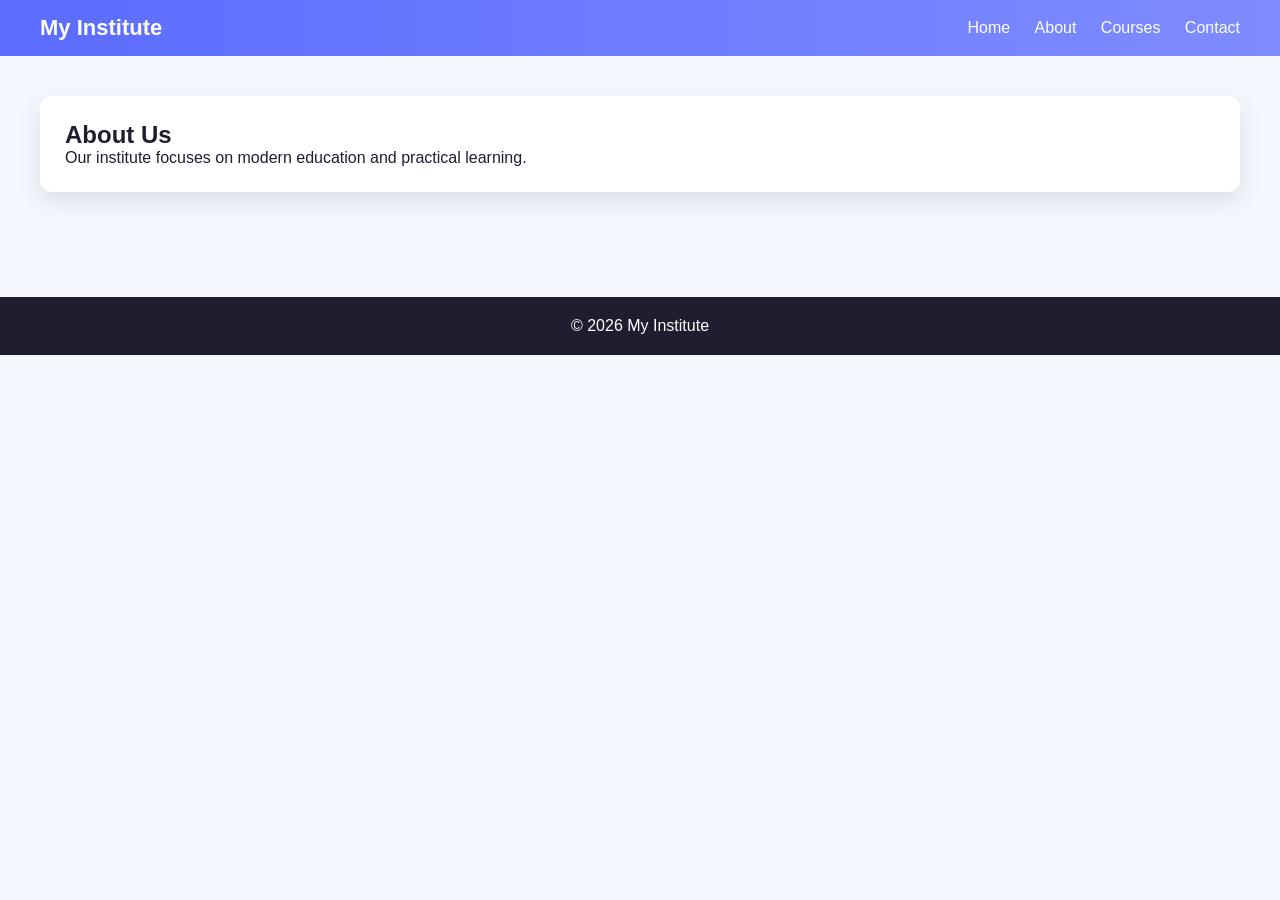
==== about.html @ f3da40c6 "Add about.html with institute information" ====
<!DOCTYPE html>
<html>
<head>
  <title>About</title>
  <link rel="stylesheet" href="style.css">
</head>
<body>

<div class="navbar">
  <h1>My Institute</h1>
  <div>
    <a href="index.html">Home</a>
    <a href="about.html">About</a>
    <a href="courses.html">Courses</a>
    <a href="contact.html">Contact</a>
  </div>
</div>

<div class="container">
  <div class="card">
    <h2>About Us</h2>
    <p>Our institute focuses on modern education and practical learning.</p>
  </div>
</div>

<div class="footer">
  © 2026 My Institute
</div>

</body>
</html>
---- style.css ----
:root {
  --primary: #5b6cff;
  --secondary: #7f8cff;
  --light: #f5f7ff;
  --dark: #1e1e2f;
  --white: #ffffff;

  --radius: 12px;
  --shadow: 0 10px 25px rgba(0,0,0,0.1);
}

* {
  margin: 0;
  padding: 0;
  box-sizing: border-box;
  font-family: 'Poppins', sans-serif;
}

body {
  background: var(--light);
  color: var(--dark);
}

/* NAVBAR */
.navbar {
  background: linear-gradient(90deg, var(--primary), var(--secondary));
  padding: 15px 40px;
  display: flex;
  justify-content: space-between;
  align-items: center;
  color: white;
}

.navbar h1 {
  font-size: 22px;
}

.navbar a {
  color: white;
  text-decoration: none;
  margin-left: 20px;
  font-weight: 500;
}

/* CONTAINER */
.container {
  padding: 40px;
}

/* CARD UI */
.card {
  background: var(--white);
  padding: 25px;
  border-radius: var(--radius);
  box-shadow: var(--shadow);
  margin-bottom: 25px;
}

/* BUTTON */
.btn {
  background: var(--primary);
  color: white;
  padding: 10px 20px;
  border-radius: 8px;
  text-decoration: none;
  display: inline-block;
  margin-top: 10px;
}

/* FOOTER */
.footer {
  background: var(--dark);
  color: white;
  text-align: center;
  padding: 20px;
  margin-top: 40px;
}

/* GRID */
.grid {
  display: grid;
  grid-template-columns: repeat(auto-fit, minmax(250px,1fr));
  gap: 20px;
}
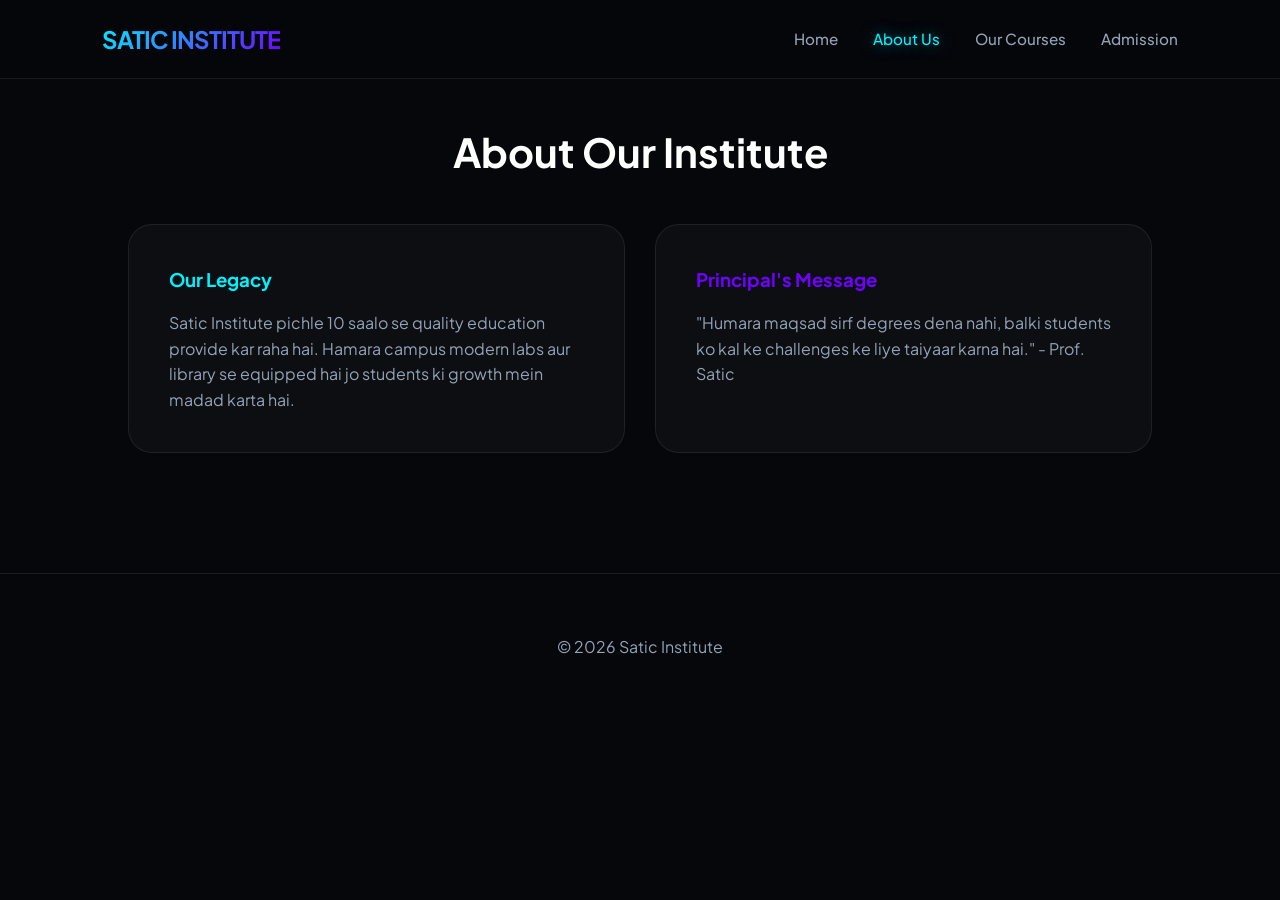
==== commit 43d4d001: "Revamp About page with new layout and content Updated the About page to enhance content and structur" ====
--- a/about.html
+++ b/about.html
@@ -1,31 +1,41 @@
 <!DOCTYPE html>
-<html>
+<html lang="en">
 <head>
-  <title>About</title>
-  <link rel="stylesheet" href="style.css">
+    <meta charset="UTF-8">
+    <title>About Our Institute</title>
+    <link rel="stylesheet" href="style.css">
 </head>
 <body>
+    <nav>
+        <div class="logo">SATIC INSTITUTE</div>
+        <ul class="nav-links">
+            <li><a href="index.html">Home</a></li>
+            <li><a href="about.html" class="active">About Us</a></li>
+            <li><a href="courses.html">Our Courses</a></li>
+            <li><a href="contact.html">Admission</a></li>
+        </ul>
+    </nav>
 
-<div class="navbar">
-  <h1>My Institute</h1>
-  <div>
-    <a href="index.html">Home</a>
-    <a href="about.html">About</a>
-    <a href="courses.html">Courses</a>
-    <a href="contact.html">Contact</a>
-  </div>
-</div>
+    <main class="container">
+        <h1 class="section-title">About Our Institute</h1>
+        <div class="grid">
+            <div class="glass-card">
+                <h3 style="color:var(--primary)">Our Legacy</h3>
+                <p style="margin-top:15px; color:var(--text-dim)">
+                    Satic Institute pichle 10 saalo se quality education provide kar raha hai. 
+                    Hamara campus modern labs aur library se equipped hai jo students ki growth mein madad karta hai.
+                </p>
+            </div>
+            <div class="glass-card">
+                <h3 style="color:var(--secondary)">Principal's Message</h3>
+                <p style="margin-top:15px; color:var(--text-dim)">
+                    "Humara maqsad sirf degrees dena nahi, balki students ko kal ke challenges ke liye 
+                    taiyaar karna hai." - Prof. Satic
+                </p>
+            </div>
+        </div>
+    </main>
 
-<div class="container">
-  <div class="card">
-    <h2>About Us</h2>
-    <p>Our institute focuses on modern education and practical learning.</p>
-  </div>
-</div>
-
-<div class="footer">
-  © 2026 My Institute
-</div>
-
+    <footer>&copy; 2026 Satic Institute</footer>
 </body>
 </html>
--- a/style.css
+++ b/style.css
@@ -1,84 +1,174 @@
+@import url('https://fonts.googleapis.com/css2?family=Plus+Jakarta+Sans:wght@300;500;700&display=swap');
+
 :root {
-  --primary: #5b6cff;
-  --secondary: #7f8cff;
-  --light: #f5f7ff;
-  --dark: #1e1e2f;
-  --white: #ffffff;
-
-  --radius: 12px;
-  --shadow: 0 10px 25px rgba(0,0,0,0.1);
+    --bg: #05070a;
+    --primary: #00f2ff;
+    --secondary: #7000ff;
+    --glass: rgba(255, 255, 255, 0.03);
+    --border: rgba(255, 255, 255, 0.08);
+    --text-main: #ffffff;
+    --text-dim: #94a3b8;
+    --gradient: linear-gradient(135deg, var(--primary), var(--secondary));
 }
 
 * {
-  margin: 0;
-  padding: 0;
-  box-sizing: border-box;
-  font-family: 'Poppins', sans-serif;
+    margin: 0;
+    padding: 0;
+    box-sizing: border-box;
+    font-family: 'Plus Jakarta Sans', sans-serif;
 }
 
 body {
-  background: var(--light);
-  color: var(--dark);
+    background-color: var(--bg);
+    color: var(--text-main);
+    line-height: 1.6;
+    overflow-x: hidden;
 }
 
-/* NAVBAR */
-.navbar {
-  background: linear-gradient(90deg, var(--primary), var(--secondary));
-  padding: 15px 40px;
-  display: flex;
-  justify-content: space-between;
-  align-items: center;
-  color: white;
+/* --- Advanced Navbar --- */
+nav {
+    position: fixed;
+    top: 0;
+    width: 100%;
+    padding: 20px 8%;
+    display: flex;
+    justify-content: space-between;
+    align-items: center;
+    background: rgba(5, 7, 10, 0.8);
+    backdrop-filter: blur(20px);
+    z-index: 2000;
+    border-bottom: 1px solid var(--border);
 }
 
-.navbar h1 {
-  font-size: 22px;
+.logo {
+    font-size: 1.5rem;
+    font-weight: 700;
+    letter-spacing: -1px;
+    background: var(--gradient);
+    -webkit-background-clip: text;
+    -webkit-text-fill-color: transparent;
 }
 
-.navbar a {
-  color: white;
-  text-decoration: none;
-  margin-left: 20px;
-  font-weight: 500;
+.nav-links {
+    display: flex;
+    list-style: none;
+    gap: 35px;
 }
 
-/* CONTAINER */
-.container {
-  padding: 40px;
+.nav-links a {
+    text-decoration: none;
+    color: var(--text-dim);
+    font-weight: 500;
+    font-size: 0.95rem;
+    transition: 0.3s cubic-bezier(0.4, 0, 0.2, 1);
 }
 
-/* CARD UI */
-.card {
-  background: var(--white);
-  padding: 25px;
-  border-radius: var(--radius);
-  box-shadow: var(--shadow);
-  margin-bottom: 25px;
+.nav-links a:hover, .nav-links a.active {
+    color: var(--primary);
+    text-shadow: 0 0 15px rgba(0, 242, 255, 0.5);
 }
 
-/* BUTTON */
-.btn {
-  background: var(--primary);
-  color: white;
-  padding: 10px 20px;
-  border-radius: 8px;
-  text-decoration: none;
-  display: inline-block;
-  margin-top: 10px;
+/* --- Hero & Sections --- */
+.hero {
+    height: 100vh;
+    display: flex;
+    flex-direction: column;
+    justify-content: center;
+    align-items: center;
+    text-align: center;
+    background: radial-gradient(circle at 50% 50%, rgba(112, 0, 255, 0.1) 0%, transparent 60%);
 }
 
-/* FOOTER */
-.footer {
-  background: var(--dark);
-  color: white;
-  text-align: center;
-  padding: 20px;
-  margin-top: 40px;
+.hero h1 {
+    font-size: clamp(2.5rem, 6vw, 5rem);
+    font-weight: 800;
+    margin-bottom: 20px;
+    animation: slideUp 1s ease;
 }
 
-/* GRID */
+.container { padding: 120px 10%; }
+
+.section-title {
+    font-size: 2.5rem;
+    margin-bottom: 40px;
+    text-align: center;
+}
+
+/* --- The Cards (UI System) --- */
 .grid {
-  display: grid;
-  grid-template-columns: repeat(auto-fit, minmax(250px,1fr));
-  gap: 20px;
+    display: grid;
+    grid-template-columns: repeat(auto-fit, minmax(300px, 1fr));
+    gap: 30px;
 }
+
+.glass-card {
+    background: var(--glass);
+    border: 1px solid var(--border);
+    border-radius: 24px;
+    padding: 40px;
+    transition: 0.5s ease;
+    position: relative;
+    overflow: hidden;
+}
+
+.glass-card::before {
+    content: '';
+    position: absolute;
+    top: 0; left: -100%;
+    width: 100%; height: 100%;
+    background: linear-gradient(90deg, transparent, rgba(255,255,255,0.05), transparent);
+    transition: 0.5s;
+}
+
+.glass-card:hover::before { left: 100%; }
+
+.glass-card:hover {
+    transform: translateY(-10px);
+    background: rgba(255, 255, 255, 0.05);
+    border-color: var(--primary);
+}
+
+/* --- Forms & Buttons --- */
+.btn {
+    background: var(--gradient);
+    color: white;
+    padding: 14px 35px;
+    border-radius: 12px;
+    border: none;
+    font-weight: 700;
+    cursor: pointer;
+    transition: 0.3s;
+    text-decoration: none;
+    display: inline-block;
+}
+
+.btn:hover {
+    box-shadow: 0 0 30px rgba(112, 0, 255, 0.4);
+    transform: scale(1.05);
+}
+
+input, textarea {
+    width: 100%;
+    padding: 18px;
+    background: var(--glass);
+    border: 1px solid var(--border);
+    border-radius: 14px;
+    color: white;
+    margin-bottom: 20px;
+    outline: none;
+}
+
+input:focus { border-color: var(--primary); }
+
+/* --- Animations --- */
+@keyframes slideUp {
+    from { opacity: 0; transform: translateY(40px); }
+    to { opacity: 1; transform: translateY(0); }
+}
+
+footer {
+    padding: 60px;
+    text-align: center;
+    border-top: 1px solid var(--border);
+    color: var(--text-dim);
+}
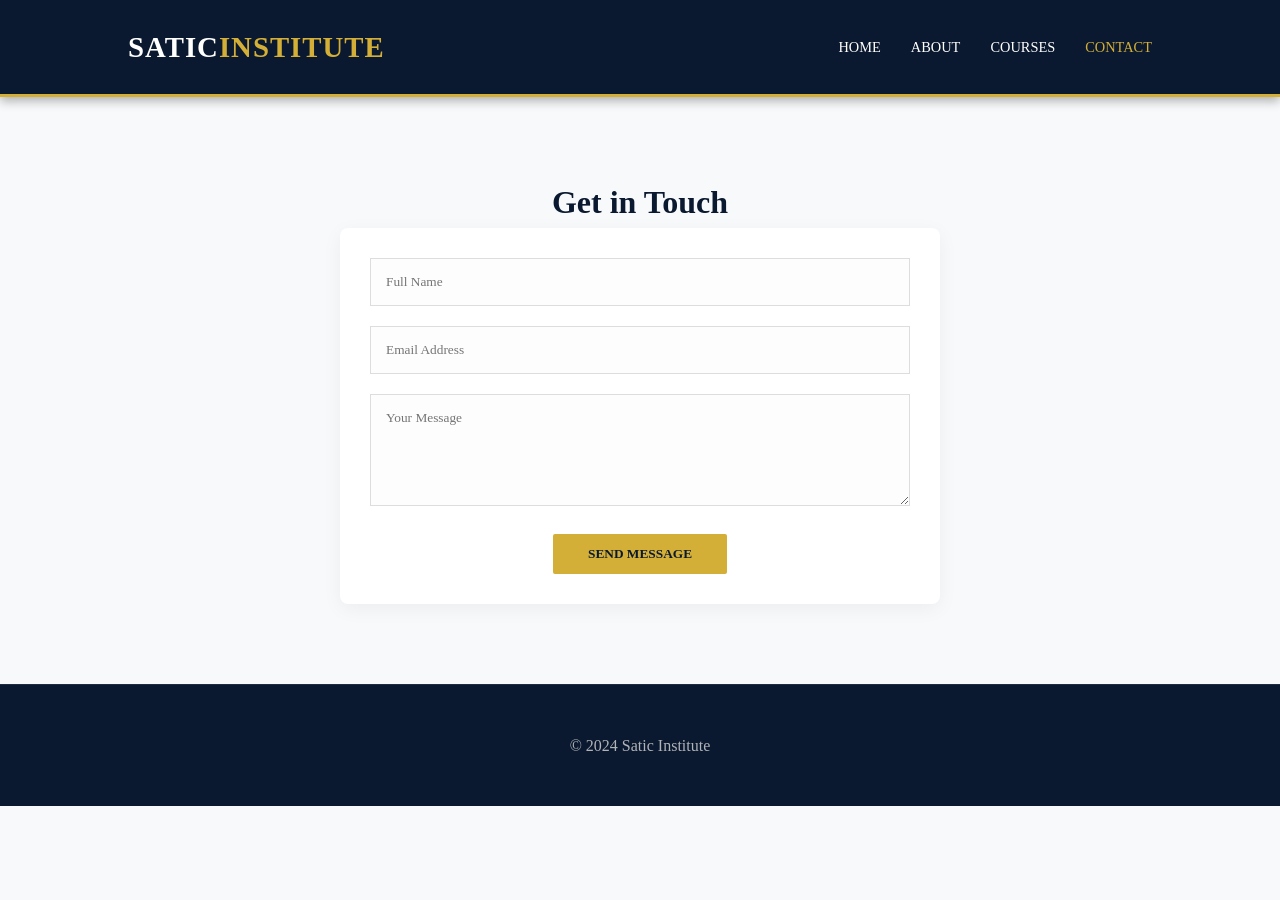
==== commit 13d38a60: "Update about.html" ====
--- a/about.html
+++ b/about.html
@@ -2,40 +2,32 @@
 <html lang="en">
 <head>
     <meta charset="UTF-8">
-    <title>About Our Institute</title>
     <link rel="stylesheet" href="style.css">
+    <title>Contact Us | Satic Institute</title>
 </head>
 <body>
-    <nav>
-        <div class="logo">SATIC INSTITUTE</div>
-        <ul class="nav-links">
-            <li><a href="index.html">Home</a></li>
-            <li><a href="about.html" class="active">About Us</a></li>
-            <li><a href="courses.html">Our Courses</a></li>
-            <li><a href="contact.html">Admission</a></li>
-        </ul>
-    </nav>
+    <header>
+        <div class="logo">Satic<span>Institute</span></div>
+        <nav>
+            <ul>
+                <li><a href="index.html">Home</a></li>
+                <li><a href="about.html">About</a></li>
+                <li><a href="courses.html">Courses</a></li>
+                <li><a href="contact.html" class="active">Contact</a></li>
+            </ul>
+        </nav>
+    </header>
 
     <main class="container">
-        <h1 class="section-title">About Our Institute</h1>
-        <div class="grid">
-            <div class="glass-card">
-                <h3 style="color:var(--primary)">Our Legacy</h3>
-                <p style="margin-top:15px; color:var(--text-dim)">
-                    Satic Institute pichle 10 saalo se quality education provide kar raha hai. 
-                    Hamara campus modern labs aur library se equipped hai jo students ki growth mein madad karta hai.
-                </p>
-            </div>
-            <div class="glass-card">
-                <h3 style="color:var(--secondary)">Principal's Message</h3>
-                <p style="margin-top:15px; color:var(--text-dim)">
-                    "Humara maqsad sirf degrees dena nahi, balki students ko kal ke challenges ke liye 
-                    taiyaar karna hai." - Prof. Satic
-                </p>
-            </div>
-        </div>
+        <h1>Get in Touch</h1>
+        <form class="contact-form">
+            <input type="text" placeholder="Full Name" required>
+            <input type="email" placeholder="Email Address" required>
+            <textarea placeholder="Your Message" rows="5"></textarea>
+            <button type="submit" class="btn">Send Message</button>
+        </form>
     </main>
 
-    <footer>&copy; 2026 Satic Institute</footer>
+    <footer><p>&copy; 2024 Satic Institute</p></footer>
 </body>
 </html>
--- a/style.css
+++ b/style.css
@@ -1,174 +1,135 @@
-@import url('https://fonts.googleapis.com/css2?family=Plus+Jakarta+Sans:wght@300;500;700&display=swap');
-
+/* Premium Color Palette */
 :root {
-    --bg: #05070a;
-    --primary: #00f2ff;
-    --secondary: #7000ff;
-    --glass: rgba(255, 255, 255, 0.03);
-    --border: rgba(255, 255, 255, 0.08);
-    --text-main: #ffffff;
-    --text-dim: #94a3b8;
-    --gradient: linear-gradient(135deg, var(--primary), var(--secondary));
+    --primary-gold: #D4AF37; /* Metallic Gold */
+    --accent-gold: #C5A028;
+    --deep-navy: #0A192F;    /* Rich Dark Navy */
+    --soft-white: #F8F9FA;
+    --text-gray: #B0B3B8;
+    --white: #FFFFFF;
 }
 
 * {
     margin: 0;
     padding: 0;
     box-sizing: border-box;
-    font-family: 'Plus Jakarta Sans', sans-serif;
+    font-family: 'Playfair Display', serif, 'Arial';
 }
 
 body {
-    background-color: var(--bg);
-    color: var(--text-main);
+    background-color: var(--soft-white);
+    color: var(--deep-navy);
     line-height: 1.6;
-    overflow-x: hidden;
 }
 
-/* --- Advanced Navbar --- */
-nav {
-    position: fixed;
-    top: 0;
-    width: 100%;
-    padding: 20px 8%;
+/* Header & Navigation */
+header {
+    background: var(--deep-navy);
+    color: var(--white);
+    padding: 1.5rem 10%;
     display: flex;
     justify-content: space-between;
     align-items: center;
-    background: rgba(5, 7, 10, 0.8);
-    backdrop-filter: blur(20px);
-    z-index: 2000;
-    border-bottom: 1px solid var(--border);
+    border-bottom: 3px solid var(--primary-gold);
+    box-shadow: 0 4px 10px rgba(0,0,0,0.3);
 }
 
-.logo {
-    font-size: 1.5rem;
-    font-weight: 700;
-    letter-spacing: -1px;
-    background: var(--gradient);
-    -webkit-background-clip: text;
-    -webkit-text-fill-color: transparent;
+.logo { 
+    font-size: 1.8rem; 
+    font-weight: 800; 
+    letter-spacing: 1px;
+    text-transform: uppercase;
+}
+.logo span { color: var(--primary-gold); }
+
+nav ul { display: flex; list-style: none; }
+nav ul li { margin-left: 30px; }
+nav ul li a { 
+    color: var(--white); 
+    text-decoration: none; 
+    font-size: 0.9rem;
+    text-transform: uppercase;
+    transition: 0.3s;
+}
+nav ul li a:hover, nav ul li a.active { 
+    color: var(--primary-gold); 
 }
 
-.nav-links {
-    display: flex;
-    list-style: none;
-    gap: 35px;
-}
-
-.nav-links a {
-    text-decoration: none;
-    color: var(--text-dim);
-    font-weight: 500;
-    font-size: 0.95rem;
-    transition: 0.3s cubic-bezier(0.4, 0, 0.2, 1);
-}
-
-.nav-links a:hover, .nav-links a.active {
-    color: var(--primary);
-    text-shadow: 0 0 15px rgba(0, 242, 255, 0.5);
-}
-
-/* --- Hero & Sections --- */
-.hero {
-    height: 100vh;
-    display: flex;
-    flex-direction: column;
-    justify-content: center;
-    align-items: center;
-    text-align: center;
-    background: radial-gradient(circle at 50% 50%, rgba(112, 0, 255, 0.1) 0%, transparent 60%);
-}
-
-.hero h1 {
-    font-size: clamp(2.5rem, 6vw, 5rem);
-    font-weight: 800;
-    margin-bottom: 20px;
-    animation: slideUp 1s ease;
-}
-
-.container { padding: 120px 10%; }
-
-.section-title {
-    font-size: 2.5rem;
-    margin-bottom: 40px;
+/* Hero Section */
+.hero { 
+    background: linear-gradient(rgba(10, 25, 47, 0.8), rgba(10, 25, 47, 0.8)), 
+                url('https://unsplash.com');
+    background-size: cover;
+    background-position: center;
+    color: var(--white);
+    padding: 8rem 10%;
     text-align: center;
 }
 
-/* --- The Cards (UI System) --- */
+/* Components */
+.container { padding: 5rem 10%; text-align: center; }
+
 .grid {
     display: grid;
-    grid-template-columns: repeat(auto-fit, minmax(300px, 1fr));
+    grid-template-columns: repeat(auto-fit, minmax(280px, 1fr));
     gap: 30px;
+    margin-top: 3rem;
 }
 
-.glass-card {
-    background: var(--glass);
-    border: 1px solid var(--border);
-    border-radius: 24px;
-    padding: 40px;
-    transition: 0.5s ease;
-    position: relative;
-    overflow: hidden;
+.card {
+    background: var(--white);
+    padding: 2.5rem;
+    border-radius: 4px;
+    border-top: 4px solid var(--primary-gold);
+    box-shadow: 0 10px 30px rgba(0,0,0,0.05);
+    transition: transform 0.3s ease;
 }
 
-.glass-card::before {
-    content: '';
-    position: absolute;
-    top: 0; left: -100%;
-    width: 100%; height: 100%;
-    background: linear-gradient(90deg, transparent, rgba(255,255,255,0.05), transparent);
-    transition: 0.5s;
+.card:hover { 
+    transform: translateY(-10px); 
+    box-shadow: 0 15px 35px rgba(0,0,0,0.1);
 }
 
-.glass-card:hover::before { left: 100%; }
-
-.glass-card:hover {
-    transform: translateY(-10px);
-    background: rgba(255, 255, 255, 0.05);
-    border-color: var(--primary);
-}
-
-/* --- Forms & Buttons --- */
 .btn {
-    background: var(--gradient);
-    color: white;
-    padding: 14px 35px;
-    border-radius: 12px;
+    display: inline-block;
+    background: var(--primary-gold);
+    color: var(--deep-navy);
+    padding: 12px 35px;
+    text-decoration: none;
+    font-weight: bold;
+    border-radius: 2px;
+    text-transform: uppercase;
+    transition: 0.3s;
     border: none;
-    font-weight: 700;
-    cursor: pointer;
-    transition: 0.3s;
-    text-decoration: none;
-    display: inline-block;
 }
 
 .btn:hover {
-    box-shadow: 0 0 30px rgba(112, 0, 255, 0.4);
-    transform: scale(1.05);
+    background: var(--accent-gold);
+    color: var(--white);
 }
 
-input, textarea {
-    width: 100%;
-    padding: 18px;
-    background: var(--glass);
-    border: 1px solid var(--border);
-    border-radius: 14px;
-    color: white;
-    margin-bottom: 20px;
-    outline: none;
+/* Form Styling */
+.contact-form {
+    max-width: 600px;
+    margin: 0 auto;
+    background: var(--white);
+    padding: 30px;
+    border-radius: 8px;
+    box-shadow: 0 5px 20px rgba(0,0,0,0.05);
 }
 
-input:focus { border-color: var(--primary); }
-
-/* --- Animations --- */
-@keyframes slideUp {
-    from { opacity: 0; transform: translateY(40px); }
-    to { opacity: 1; transform: translateY(0); }
+.contact-form input, .contact-form textarea {
+    width: 100%;
+    padding: 15px;
+    margin-bottom: 20px;
+    border: 1px solid #ddd;
+    background: #fdfdfd;
 }
 
+/* Footer */
 footer {
-    padding: 60px;
+    background: var(--deep-navy);
+    color: var(--text-gray);
     text-align: center;
-    border-top: 1px solid var(--border);
-    color: var(--text-dim);
+    padding: 3rem;
+    border-top: 1px solid #1d2d44;
 }
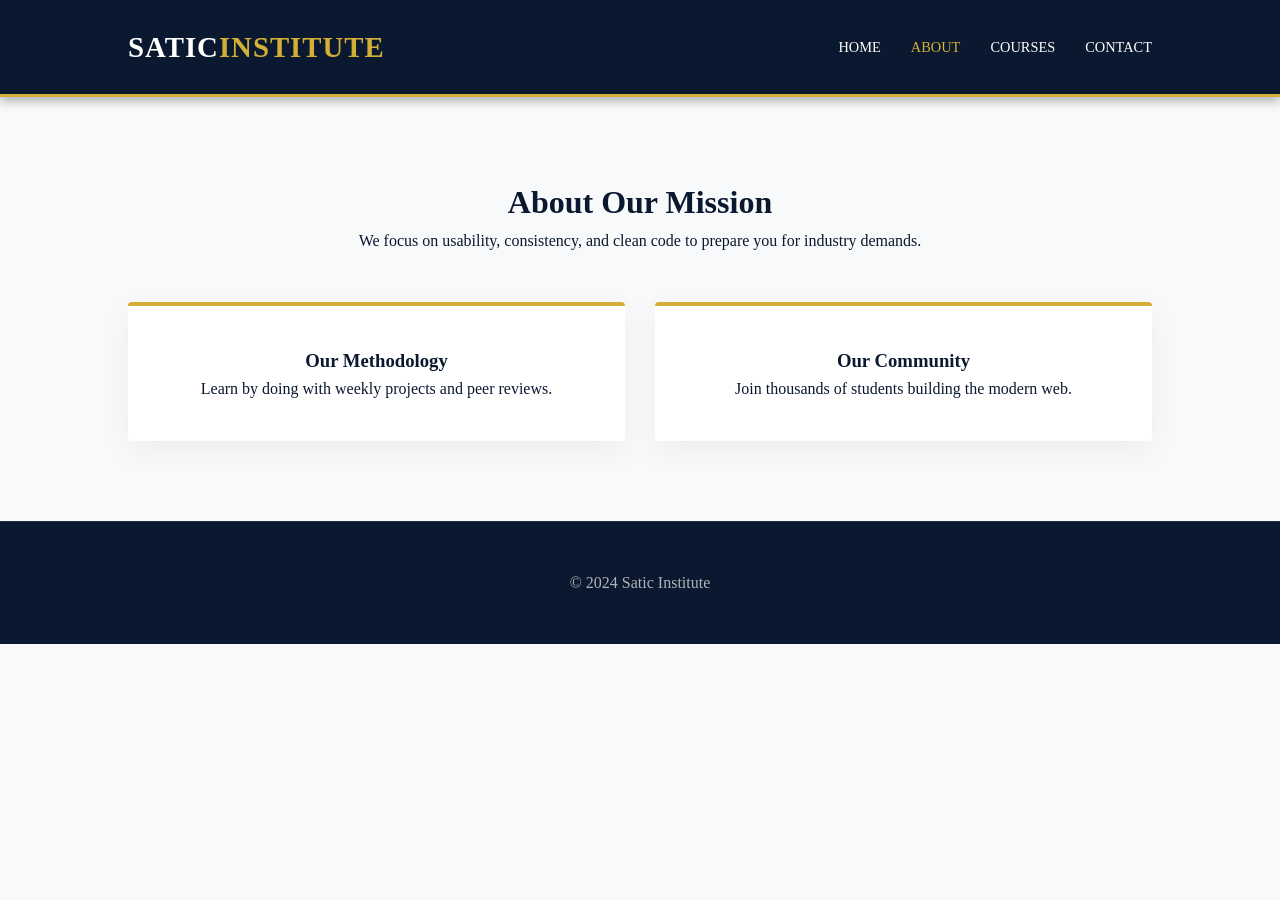
==== commit dea0ee52: "Change title and content of about.html Updated the About Us page to reflect the mission and methodol" ====
--- a/about.html
+++ b/about.html
@@ -3,7 +3,7 @@
 <head>
     <meta charset="UTF-8">
     <link rel="stylesheet" href="style.css">
-    <title>Contact Us | Satic Institute</title>
+    <title>About Us | Satic Institute</title>
 </head>
 <body>
     <header>
@@ -11,21 +11,26 @@
         <nav>
             <ul>
                 <li><a href="index.html">Home</a></li>
-                <li><a href="about.html">About</a></li>
+                <li><a href="about.html" class="active">About</a></li>
                 <li><a href="courses.html">Courses</a></li>
-                <li><a href="contact.html" class="active">Contact</a></li>
+                <li><a href="contact.html">Contact</a></li>
             </ul>
         </nav>
     </header>
 
     <main class="container">
-        <h1>Get in Touch</h1>
-        <form class="contact-form">
-            <input type="text" placeholder="Full Name" required>
-            <input type="email" placeholder="Email Address" required>
-            <textarea placeholder="Your Message" rows="5"></textarea>
-            <button type="submit" class="btn">Send Message</button>
-        </form>
+        <h1>About Our Mission</h1>
+        <p>We focus on usability, consistency, and clean code to prepare you for industry demands.</p>
+        <div class="grid">
+            <div class="card">
+                <h3>Our Methodology</h3>
+                <p>Learn by doing with weekly projects and peer reviews.</p>
+            </div>
+            <div class="card">
+                <h3>Our Community</h3>
+                <p>Join thousands of students building the modern web.</p>
+            </div>
+        </div>
     </main>
 
     <footer><p>&copy; 2024 Satic Institute</p></footer>
